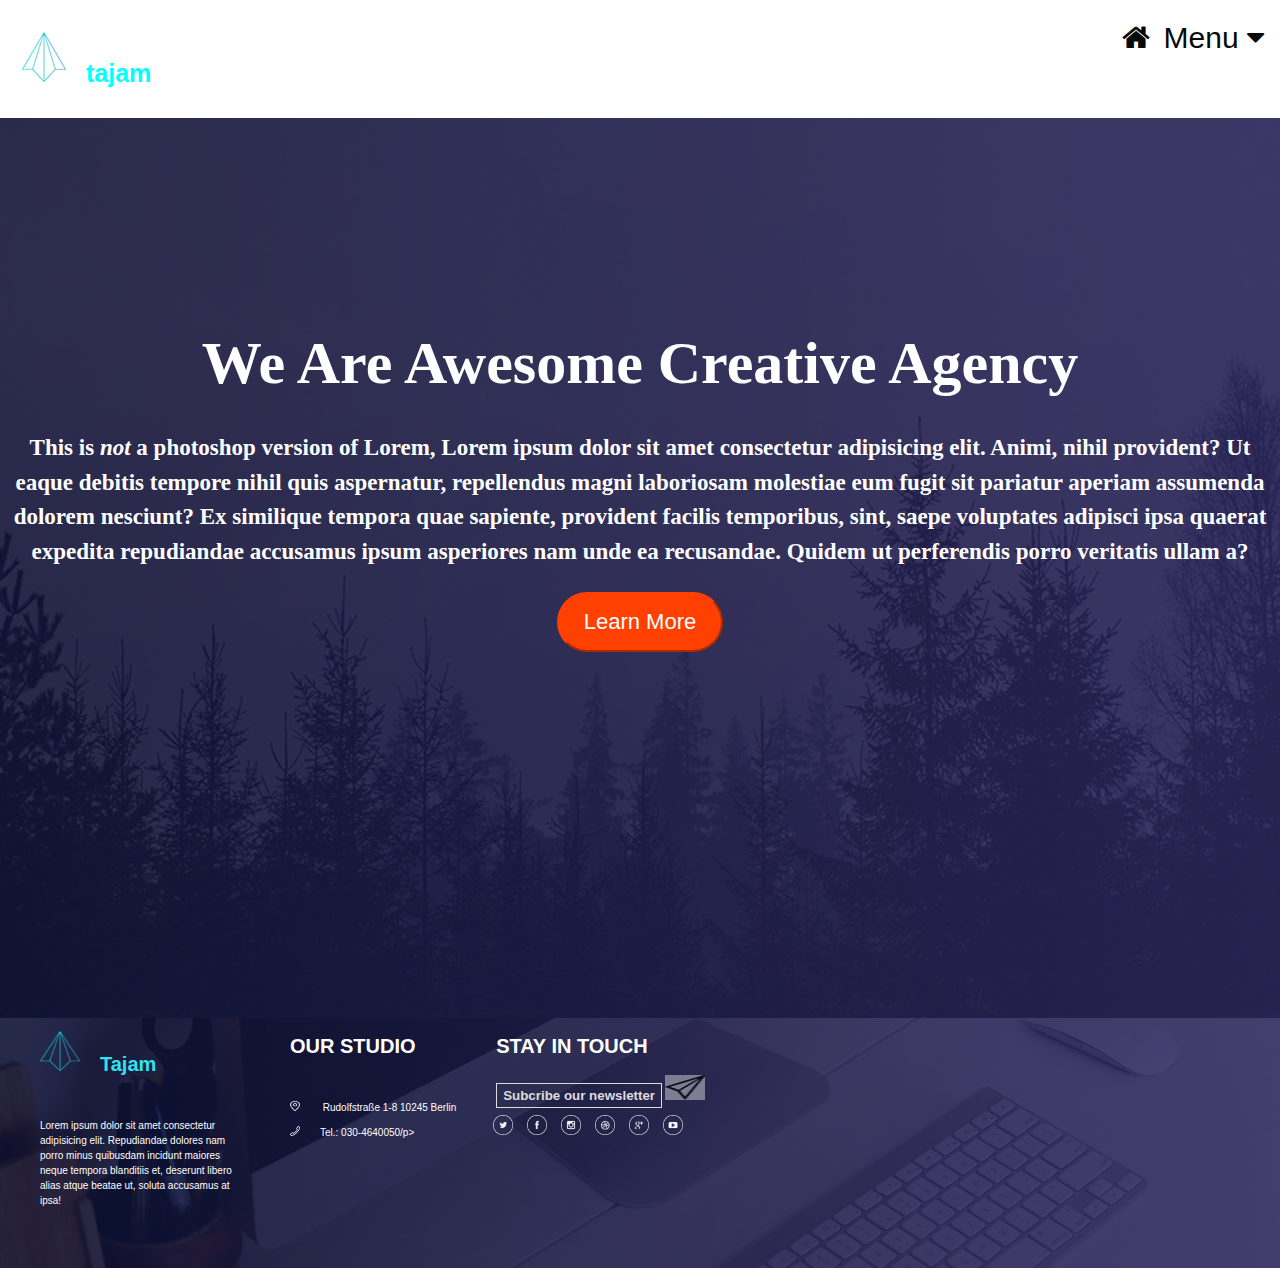
==== index.html @ 6f65b8b6 "Changed" ====
<!DOCTYPE html>
<html lang="en">
<head>
    <meta charset="UTF-8">
    <meta http-equiv="X-UA-Compatible" content="IE=edge">
    <meta name="viewport" content="width=device-width, initial-scale=1.0">
    <link rel="stylesheet" href="NavBarstyle.css">
    <link rel="stylesheet" href="headerstyle.css">
    <link rel="stylesheet" href="footer.css">
    <link rel="stylesheet" href="https://cdnjs.cloudflare.com/ajax/libs/font-awesome/4.7.0/css/font-awesome.min.css">
    <link rel="stylesheet" href="style.css">
    <div class="navbar">
      
  </div>
    <title>Document</title>
</head>
  <body>
    <div class="header" style="background-color: transparent;">
      <a href="#default" class="logo" style="color: aqua;"><img src="./img/logo.png" alt="">tajam</a>
      <div class="header-right">
        
        <div class="dropdown">
          <button class="dropbtn"><i class="fa fa-fw fa-home"></i>&nbsp;Menu
              <i class="fa fa-caret-down"></i>
          </button>
          <div class="dropdown-content">
            <a href="OurStory.html">About</a>
            <a href="Expertise.html">Expertise</a>
            <a href="Teams.html">Teams</a>
            <a href="#about">Works</a>
            <a href="contact.html">Contact</a>
           
          </div>
      </div>
        
      </div>
    </div>
          <header>
           
            <div class="covertext">
             <div class="col-lg-10" style="float:none; margin:0 auto;">
                <h1 class="title">We Are Awesome Creative Agency</h1>
                <h3 class="subtitle"><p>This is <em><strong>not</strong></em> a photoshop version of Lorem, Lorem ipsum dolor sit amet consectetur adipisicing elit. Animi, nihil provident? Ut eaque debitis tempore nihil quis aspernatur, repellendus magni laboriosam molestiae eum fugit sit pariatur aperiam assumenda dolorem nesciunt?
                Ex similique tempora quae sapiente, provident facilis temporibus, sint, saepe voluptates adipisci ipsa quaerat expedita repudiandae accusamus ipsum asperiores nam unde ea recusandae. Quidem ut perferendis porro veritatis ullam a?</p></h3>
              </div>
              <div class="col-xs-12 explore">
                <a href="#"><button type="button" class="btn btn-lg explorebtn">Learn More</button></a>
              </div>
          </hgroup>
        </div>
        <div class="overlay"></div>
      </header>
   
      <section class="content">
        <!-----FRANCISCO--->
      <footer>
        
        <div class="footer-paco">
          
          <div class="footer-left">
            <ul>
              <li>
              <h1 id="logo_footer"><img class="icos-footer" src="./img/logo_tajam.png" alt="position">Tajam</h1>
              <br>
              <p>Lorem ipsum dolor sit amet consectetur adipisicing elit. 
                 Repudiandae dolores nam porro minus quibusdam incidunt 
                 maiores neque tempora blanditiis et,
                 deserunt libero alias atque beatae ut, soluta accusamus at ipsa!
              </li>
            </ul>  
          </div>

          <div class="footer-center">
            <ul>
              <li>
                <h1>OUR STUDIO</h1>
                <br>
              </li>
              <li> 
                <p><img class="icos-footer" src="./img/position-image.png" alt="position"> Rudolfstraße 1-8 10245 Berlin</p>
              </li>   
                <p><img class="icos-footer" src="./img/phone351.png" alt="position">Tel.: 030-4640050/p>
              </li>
            </ul>
          </div>

          <div class="footer-right">

              <div class=footer-right-column1>

                <h1>STAY IN TOUCH</h1>
                <button id="buttoncontact-footer">Subcribe our newsletter</button>
                <img id="flypaper" src="./img/fly_paper.png" alt="fly paper">
              </div>

              <div class=footer-right-column2>
                 <ul>                    
                    <li><a href="https://twitter.com" target="_blank"><img class="icos-footer" src="./img/twitter.png" alt="Twitter"></a></li>
                    <li><a href="https://www.facebook.com" target="_blank"><img class="icos-footer" src="./img/facebook.png" alt="Facebook"></li>
                    <li><a href="ttps://www.instagram.com/" target="_blank"><img class="icos-footer" src="./img/instagram.png" alt="LinkedIn"></a></li>
                    <li><a href="ttps://www.dribbble.com/" target="_blank"><img class="icos-footer" src="./img/dribbble.png" alt="LinkedIn"></a></li>
                    <li><a href="ttps://www.plus.google.com/" target="_blank"><img class="icos-footer" src="./img/gplus.png" alt="LinkedIn"></a></li>
                    <li><a href="ttps://www.youtube.com/" target="_blank"><img class="icos-footer" src="./img/youtube.png" alt="LinkedIn"></a></li>                   
                  </ul>   

               </div>
          </div>

          <!-- <div class="footer-paco-botton">
            <ul>
             <li>HELP</li>
             <li>TERM & CONDITION</li>
             <li>PRIVACY</li>
             <li>Copyright@2015 - Tajam Creative</li>
            </ul>
          </div> -->

        </div>  

        





     </footer>
     <!----FRANCISCO---->
        
      
     
    

  </body>

</html>
---- NavBarstyle.css ----
.header {
    overflow: hidden;
    background-color: #f1f1f1;
    padding: 20px 10px;
  }
  
 
  .header a {
    float: left;
    color: black;
    text-align: center;
    padding: 12px;
    text-decoration: none;
    font-size: 18px;
    line-height: 25px;
    border-radius: 4px;
  }
  
  
  .header a.logo {
    font-size: 25px;
    font-weight: bold;
  }
  
 
  .header a:hover {
    background-color: #ddd;
    color: black;
  }
  

  .header a.active {
    background-color: dodgerblue;
    color: white;
  }
  

  .header-right {
    float: right;
  }
  
  
  
  @media screen and (max-width: 500px) {
    .header a {
      float: none;
      display: block;
      text-align: left;
    }
    .header-right {
      float: none;
    }
  }
---- headerstyle.css ----
html, body {
  padding: 0;
  margin: 0;
  height: 100%;
}

html {
  font: 1em/1.5 "Lato", sans-serif;
  -webkit-font-smoothing: antialiased;
  -moz-osx-font-smoothing: grayscale;
  text-rendering: optimizelegibility;
}

body {
  font-size: 1.3em;
}

header {
  height: 100%;
  position: relative;
  overflow: hidden;
  background: url(./img/bgk-header.png) center no-repeat;
  
  background-size: cover;
}
header .content {
  position: absolute;
  top: 0;
  left: 0;
  right: 0;
  bottom: 0;
  z-index: 1;
}
header h1, header h2 {
  margin: 0;
  
}
header h2 {
  text-transform: uppercase;
  margin-top: -.5em;
}
header hgroup {
  -webkit-transform: translate(-50%, -50%);
  -moz-transform: translate(-50%, -50%);
  -ms-transform: translate(-50%, -50%);
  -o-transform: translate(-50%, -50%);
  transform: translate(-50%, -50%);
  display: inline-block;
  text-align: center;
  position: absolute;
  top: 50%;
  left: 50%;
  color: #fff;
  border: 5px solid #fff;
  padding: .5em 3em;
  background-color: rgba(0, 0, 0, 0.2);
  z-index: 2;
}
header .overlay {
  position: absolute;
  top: 0;
  right: 0;
  left: 0;
  bottom: 0;
  background:#333 center no-repeat;
  background-size: cover;
  z-index: 0;
  opacity: 0;  -webkit-filter: blur(4px);
}
img{
  margin-right:20px
}
.site {
  padding: 20em 0;
  text-align: center;
  background-color: #efefef;
  font-size: .8em;
  color: #444;
  position:relative
}
.site a {
  color: #666;
  text-decoration: none;
}
.site a:hover {
  color: #222;
}

.site nav{
  position:absolute;
  top:0;
  left:0;
  background:#222;
  width:100%
}
.site nav a{
  padding:10px 30px;
  font-size:1.3em;
  display:inline-block
}
.site nav a:hover{
  background:#333;
  color:#fff
}
HTML CSS JSResult Skip Results Iframe
EDIT ON
.container-fluid.main{
  position: relative; 
  padding: 0;
}

.navbar-default {
  background-image: none;
  background-color: transparent; 
  border: 0;
  box-shadow: none;
  padding: 10px;
  position: absolute; 
  left: 0;
  right: 0;
  z-index: 10; 
}

.navbar-default .navbar-brand {
  font-family: Verdana;
  color: #ffffff;
  font-size: 20px;
}

.navbar-default .navbar-brand:hover,
.navbar-default .navbar-brand:focus {
  color: #ffffff;
  background-color: transparent;
}

.navbar-default .navbar-nav > li > a {
  color: #ffffff;
}

.navbar-default .navbar-nav > li > a:hover,
.navbar-default .navbar-nav > li > a:focus {
  color: #ffffff;
  background-color: transparent;
}

.navbar-default .navbar-toggle {
  border-color: transparent;
}

.navbar-default .navbar-toggle:hover {
  background-color: transparent;
}

.navbar-default .navbar-toggle:focus {
  background-color: transparent;
}

.navbar-default .navbar-toggle .icon-bar {
  background-color: #ffffff;
}

.carousel .background {
  background-position: center center;
  background-size: 100% 100%;
  background-repeat: no-repeat;
  height: 700px;
}

@media (max-width:991px) {
  .carousel .background {
    background-size: cover; 
  }
}







.covertext {
  position: absolute; 
  top: 200px; 
  left: 0px; 
  right: 0px; 
}

.title {
  font-family: Verdana;
  font-weight: 600;
  font-size: 60px;
  color: #ffffff;
  text-align: center;
}

.subtitle {
  font-family: Verdana;
  font-size: 23px;
  color: #ffffff;
  text-align: center;
}

.explore {
  text-align: center;
  margin-top: 10px;
}

.explore .btn-lg,
.explore .btn-lg:hover {
  border-radius: 30px;
  padding: 15px 25px;
  font-size: 22px;
  background-image: none;
  background-color: #FF4000;
  border-color: #FF4000;
  color: #ffffff;
  align-items: center;
}

.btn,
.btn:hover {
  border-radius: 0px;
  background-image: none;
  background-color: #FF4000;
  border-color: #FF4000;
  color: #ffffff;
  margin-bottom: 20px;
  box-shadow: none;
  outline: none;
}

.btn:focus,
.btn:active:focus,
.btn.active:focus,
.btn.focus,
.btn:active.focus,
.btn.active.focus {
  color: #ffffff;
  outline: none;
}
---- footer.css ----
.footer-paco{
   background-image: url("./img/bgk-footer.png");
   background-image: no-repeat;
   background-image: fixed;
   background-image: center;
   background-size: cover;
   /*-webkit-background-size: cover;
   -moz-background-size: cover;
   -o-background-size: cover;*/
}

.footer-paco{
  display:flex;
  flex-wrap: wrap;
  font-size: 10px;
  font-family: Verdana, Geneva, Tahoma, sans-serif; 
  color:#fff;
}

.footer-paco .footer-left{
  width: 250px;
  height: 250px;
  /*overflow: hidden;
  border: 5 #ffff;
  background-color: rgb(25, 156, 67);*/
  
}

/*
.footer-paco .footer-center{

  width: 250px;
  height: 250px;
  border: 5;
  border-color: #ffff;
  background-color: rgb(25, 156, 67);
  

}

.footer-paco .footer-right{
  
  width: 300px;
  height: 250px;
  border: 5;
  background-color: rgb(25, 156, 67);
}
*/

/*
.footer-paco .footer-paco-botton > ul > li{
  display: flex;
  flex-wrap: wrap-revers;
  list-style-type: none; 
}*/

.footer-paco .footer-left >ul >li >h1{
  text-align: left;
  
}

.footer-paco .footer-center >ul >li >h1{
  text-align: left;
  
}

.footer-paco .footer-right .footer-right-column1 >h1{
  text-align: left;
  margin-left: 40px;
}


.footer-paco .footer-right .footer-right-column2 > ul > li{
   float:left;
   margin: -3px;
   list-style-type: none; 

}

.footer-paco .footer-left > ul > li{
  list-style-type: none; 
}

.footer-paco .footer-center > ul > li{
  list-style-type: none; 
}

.footer-paco .footer-left .icos-footer{
  
  width: 2em;
  height: 2em;
  
}

.footer-paco .footer-center .icos-footer{
  width: 1em;
  height: 1em;
  
}

.footer-paco .footer-right .icos-footer{
  width: 2em;
  height: 2em;
  
}

#flypaper{
  
  width: 4em;
  height: 2.5em;
  /*background-color:#DCDCDC;*/
  background-color: rgba(255,255,255,0.5);
  opacity:0.8;
  
}


#buttoncontact-footer{
  cursor: pointer;
  border: 1px solid #DCDCDC;;
  background-color: transparent;
  height: 25px;
  color: #DCDCDC;
  font-weight:bold;
  margin-left:40px;
}

#logo_footer{
  color: #33e2f1 !important;
}



/*
.cards {
  background-color: #ffc200;
  display: flex;
  justify-content: space-around;
  flex-wrap: wrap;
}

.col {
    display: inline-flex;
    flex-direction: column;
    justify-content: space-between;
  }*/
---- style.css ----
.navbar {
    overflow: hidden;
   
  }
  
  .navbar a {
    float: left;
    font-size: 16px;
    color: white;
    text-align: center;
    text-decoration: none;
  }
  
  .dropdown {
    float: left;
    overflow: hidden;
  }
  
  .dropdown .dropbtn {
    font-size: 30px;  
    border: none;
    outline: none;
    color: rgb(8, 9, 9);
    background-color: inherit;
    font-family: inherit;
  }

  .navbar a:hover, .dropdown:hover .dropbtn {
    background-color: red;
  }
  
  .dropdown-content {
    display: none;
    position: absolute;
    background-color: #f9f9f9;
    min-width: 160px;
    box-shadow: 0px 8px 16px 0px rgba(0,0,0,0.2);
    z-index: 1;
  }
  
  .dropdown-content a {
    float: none;
    color: black;
    text-decoration: none;
    display: block;
    text-align: left;
  }
  
  .dropdown-content a:hover {
    background-color: #09daed;
  }
  
  .dropdown:hover .dropdown-content {
    display: block;
  }
  @media screen and (max-width: 500px) {
    .header a {
      float: none;
      display: block;
      text-align: left;
    }
    .header-right {
      float: none;
    }
  }
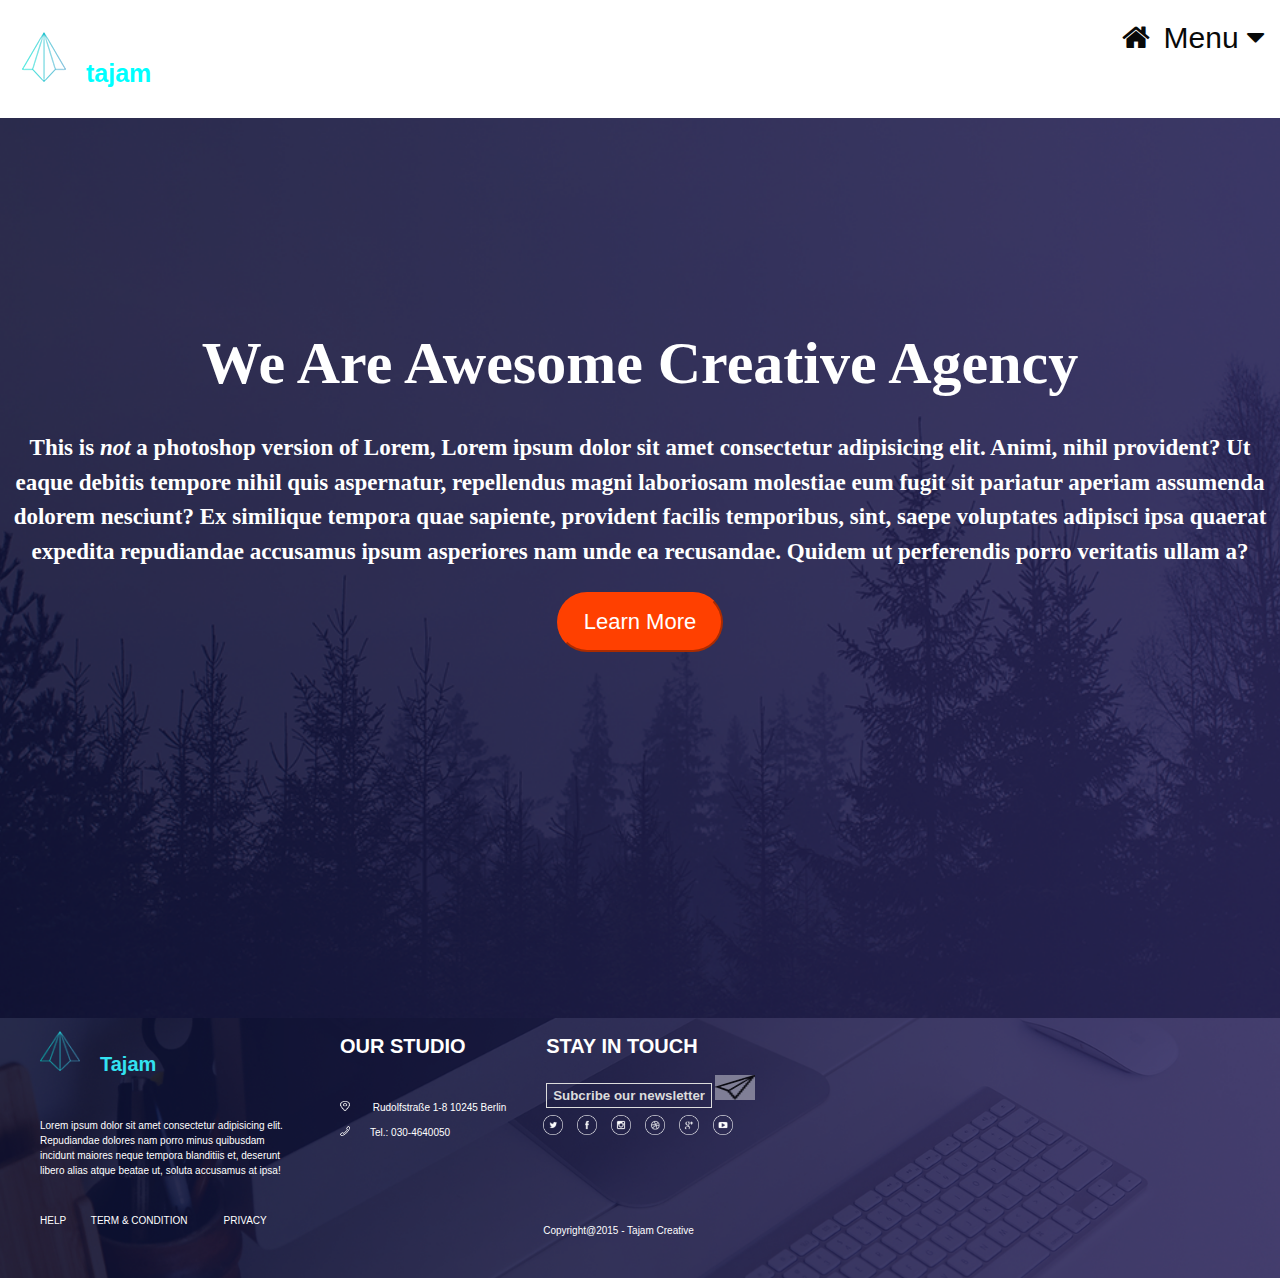
==== commit e4873b3e: "footer and contact hotfix" ====
--- a/index.html
+++ b/index.html
@@ -24,7 +24,7 @@
               <i class="fa fa-caret-down"></i>
           </button>
           <div class="dropdown-content">
-            <a href="OurStory.html">About</a>
+            <a href="ourstory.html">About</a>
             <a href="Expertise.html">Expertise</a>
             <a href="Teams.html">Teams</a>
             <a href="#about">Works</a>
@@ -67,6 +67,9 @@
                  maiores neque tempora blanditiis et,
                  deserunt libero alias atque beatae ut, soluta accusamus at ipsa!
               </li>
+              <br>
+              <p id="link-blanco">HELP &nbsp &nbsp &nbsp &nbsp TERM & CONDITION &nbsp &nbsp &nbsp &nbsp &nbsp &nbsp PRIVACY</a></span></p>
+              </li>
             </ul>  
           </div>
 
@@ -79,7 +82,7 @@
               <li> 
                 <p><img class="icos-footer" src="./img/position-image.png" alt="position"> Rudolfstraße 1-8 10245 Berlin</p>
               </li>   
-                <p><img class="icos-footer" src="./img/phone351.png" alt="position">Tel.: 030-4640050/p>
+                <p><img class="icos-footer" src="./img/phone351.png" alt="position">Tel.: 030-4640050</p>
               </li>
             </ul>
           </div>
@@ -94,36 +97,24 @@
               </div>
 
               <div class=footer-right-column2>
-                 <ul>                    
+                 <ul class="footer-sm">                    
                     <li><a href="https://twitter.com" target="_blank"><img class="icos-footer" src="./img/twitter.png" alt="Twitter"></a></li>
                     <li><a href="https://www.facebook.com" target="_blank"><img class="icos-footer" src="./img/facebook.png" alt="Facebook"></li>
                     <li><a href="ttps://www.instagram.com/" target="_blank"><img class="icos-footer" src="./img/instagram.png" alt="LinkedIn"></a></li>
                     <li><a href="ttps://www.dribbble.com/" target="_blank"><img class="icos-footer" src="./img/dribbble.png" alt="LinkedIn"></a></li>
                     <li><a href="ttps://www.plus.google.com/" target="_blank"><img class="icos-footer" src="./img/gplus.png" alt="LinkedIn"></a></li>
                     <li><a href="ttps://www.youtube.com/" target="_blank"><img class="icos-footer" src="./img/youtube.png" alt="LinkedIn"></a></li>                   
+                  </ul>
+                  <ul class="copyright">
+                    <li><br><br><br><br><br><br>Copyright@2015 - Tajam Creative</li>
                   </ul>   
 
                </div>
           </div>
 
-          <!-- <div class="footer-paco-botton">
-            <ul>
-             <li>HELP</li>
-             <li>TERM & CONDITION</li>
-             <li>PRIVACY</li>
-             <li>Copyright@2015 - Tajam Creative</li>
-            </ul>
-          </div> -->
+       </div>  
 
-        </div>  
-
-        
-
-
-
-
-
-     </footer>
+    </footer>
      <!----FRANCISCO---->
         
       
--- a/footer.css
+++ b/footer.css
@@ -19,13 +19,19 @@
 }
 
 .footer-paco .footer-left{
-  width: 250px;
-  height: 250px;
+  width: 300px;
+  height: 260px;
   /*overflow: hidden;
   border: 5 #ffff;
   background-color: rgb(25, 156, 67);*/
   
 }
+
+#link-blanco {
+  cursor: pointer;
+     
+}
+
 
 /*
 .footer-paco .footer-center{
